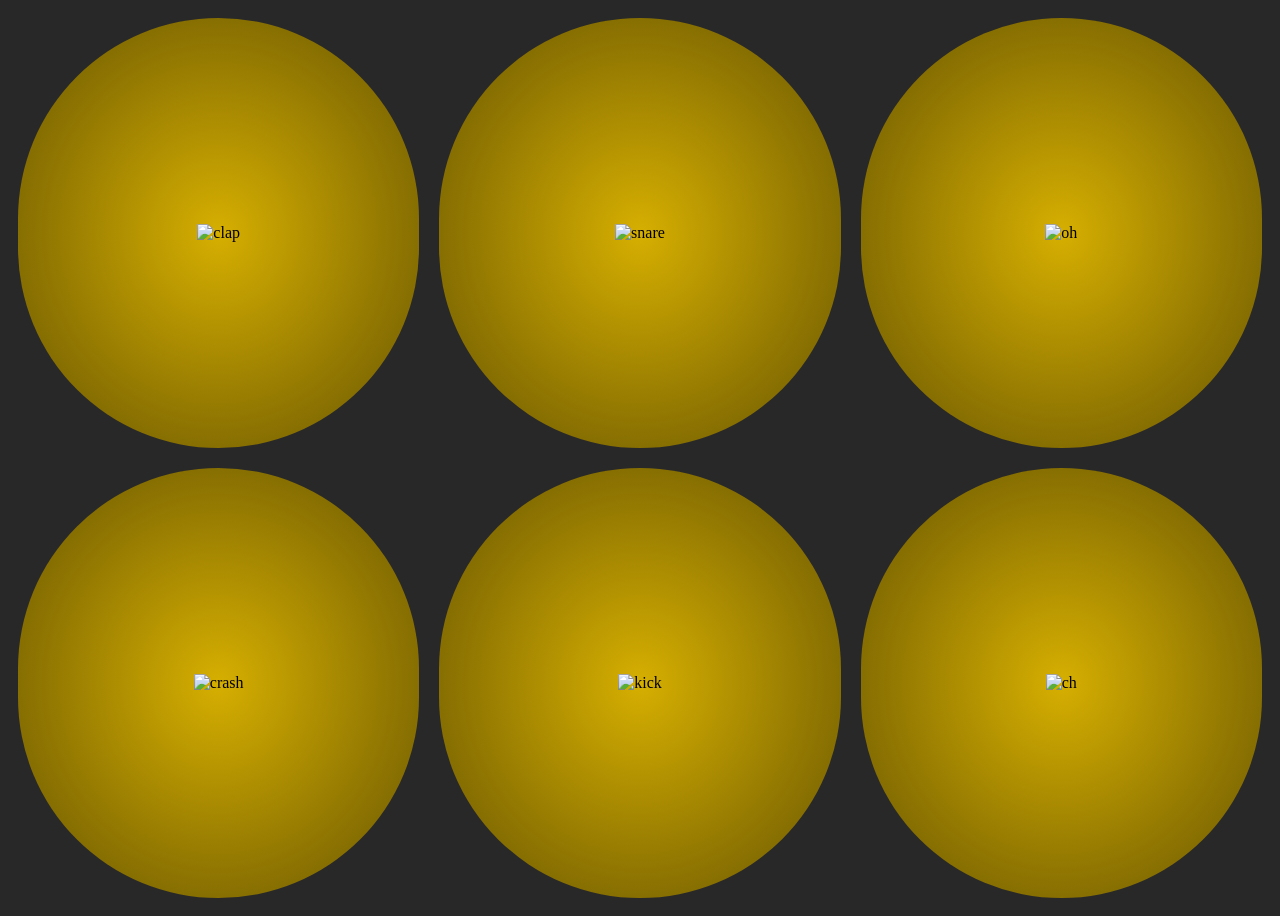
==== Drumkit.html @ 2adb863c "commit on master" ====
<!DOCTYPE html>
<html>
<head>
    <title>Drumset</title>
    <link rel="stylesheet" href="./stylesheet.css">
</head>
<body>
    <div class="drumkit">
        <div class="pad" data-sound="clap"><img src="https://raw.githubusercontent.com/musicandcode/drumkit/master/icons/clap.png" alt="clap"></div>
        <div class="pad" data-sound="highSnare"><img src="https://raw.githubusercontent.com/musicandcode/drumkit/master/icons/snare.png" alt="snare"></div>
        <div class="pad" data-sound="ope"><img src="https://raw.githubusercontent.com/musicandcode/drumkit/master/icons/open-hihat.png" alt="oh"></div>
        <div class="pad"><img src="https://raw.githubusercontent.com/musicandcode/drumkit/master/icons/crash.png" alt="crash"></div>
        <div class="pad"><img src="https://raw.githubusercontent.com/musicandcode/drumkit/master/icons/kick.png" alt="kick"></div>
        <div class="pad"><img src="https://raw.githubusercontent.com/musicandcode/drumkit/master/icons/closed-hihat.png" alt="ch"></div>

    </div>
    <script src="howler.min.js "></script>
<script src="App.js"></script>
</body>
---- stylesheet.css ----
html {
  margin: 0;
  padding: 0;
}


body {
  background: #282828;
}
.drumkit {
  display: flex;
  flex-wrap: wrap;
  justify-content: center;
  height: 100vh;
}
.pad {
  display: flex;
  justify-content: center;
  align-items: center;
  margin: 10px;
  border-radius: 600px;
  flex: 1 0 calc(33.333% - 30px);
  background: radial-gradient(rgb(214, 175, 1),rgb(102, 84, 2))
};
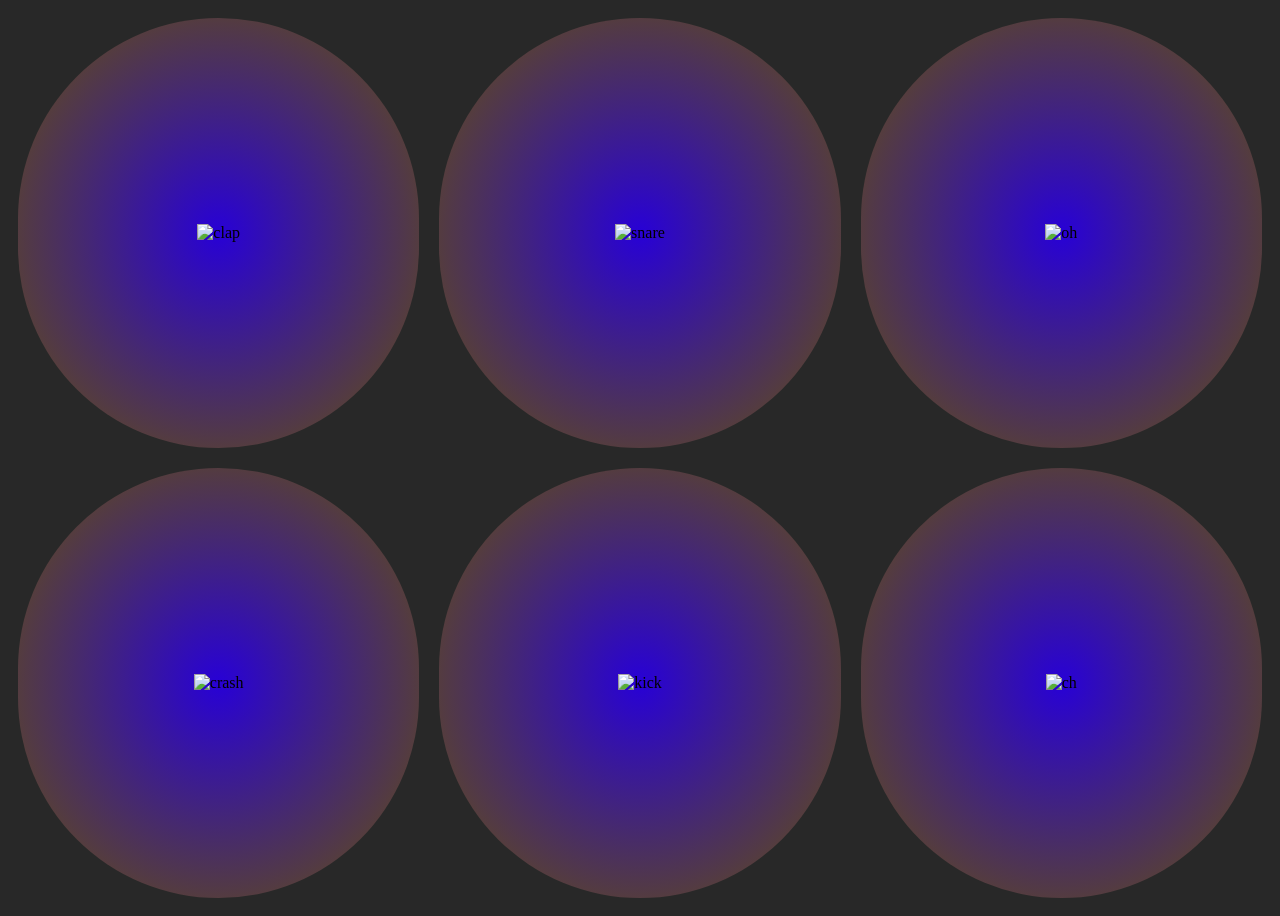
==== commit d39d8d75: "https://github.com/dunnie99/DRUMKIT" ====
--- a/Drumkit.html
+++ b/Drumkit.html
@@ -8,10 +8,10 @@
     <div class="drumkit">
         <div class="pad" data-sound="clap"><img src="https://raw.githubusercontent.com/musicandcode/drumkit/master/icons/clap.png" alt="clap"></div>
         <div class="pad" data-sound="highSnare"><img src="https://raw.githubusercontent.com/musicandcode/drumkit/master/icons/snare.png" alt="snare"></div>
-        <div class="pad" data-sound="ope"><img src="https://raw.githubusercontent.com/musicandcode/drumkit/master/icons/open-hihat.png" alt="oh"></div>
-        <div class="pad"><img src="https://raw.githubusercontent.com/musicandcode/drumkit/master/icons/crash.png" alt="crash"></div>
-        <div class="pad"><img src="https://raw.githubusercontent.com/musicandcode/drumkit/master/icons/kick.png" alt="kick"></div>
-        <div class="pad"><img src="https://raw.githubusercontent.com/musicandcode/drumkit/master/icons/closed-hihat.png" alt="ch"></div>
+        <div class="pad" data-sound="openhihat"><img src="https://raw.githubusercontent.com/musicandcode/drumkit/master/icons/open-hihat.png" alt="oh"></div>
+        <div class="pad" data-sound="crash"><img src="https://raw.githubusercontent.com/musicandcode/drumkit/master/icons/crash.png" alt="crash"></div>
+        <div class="pad" data-sound="highBass"><img src="https://raw.githubusercontent.com/musicandcode/drumkit/master/icons/kick.png" alt="kick"></div>
+        <div class="pad" data-sound="closedhihat"><img src="https://raw.githubusercontent.com/musicandcode/drumkit/master/icons/closed-hihat.png" alt="ch"></div>
 
     </div>
     <script src="howler.min.js "></script>
--- a/stylesheet.css
+++ b/stylesheet.css
@@ -20,5 +20,5 @@
   margin: 10px;
   border-radius: 600px;
   flex: 1 0 calc(33.333% - 30px);
-  background: radial-gradient(rgb(214, 175, 1),rgb(102, 84, 2))
+  background: radial-gradient(rgb(40, 1, 214),rgb(102, 84, 2))
 };
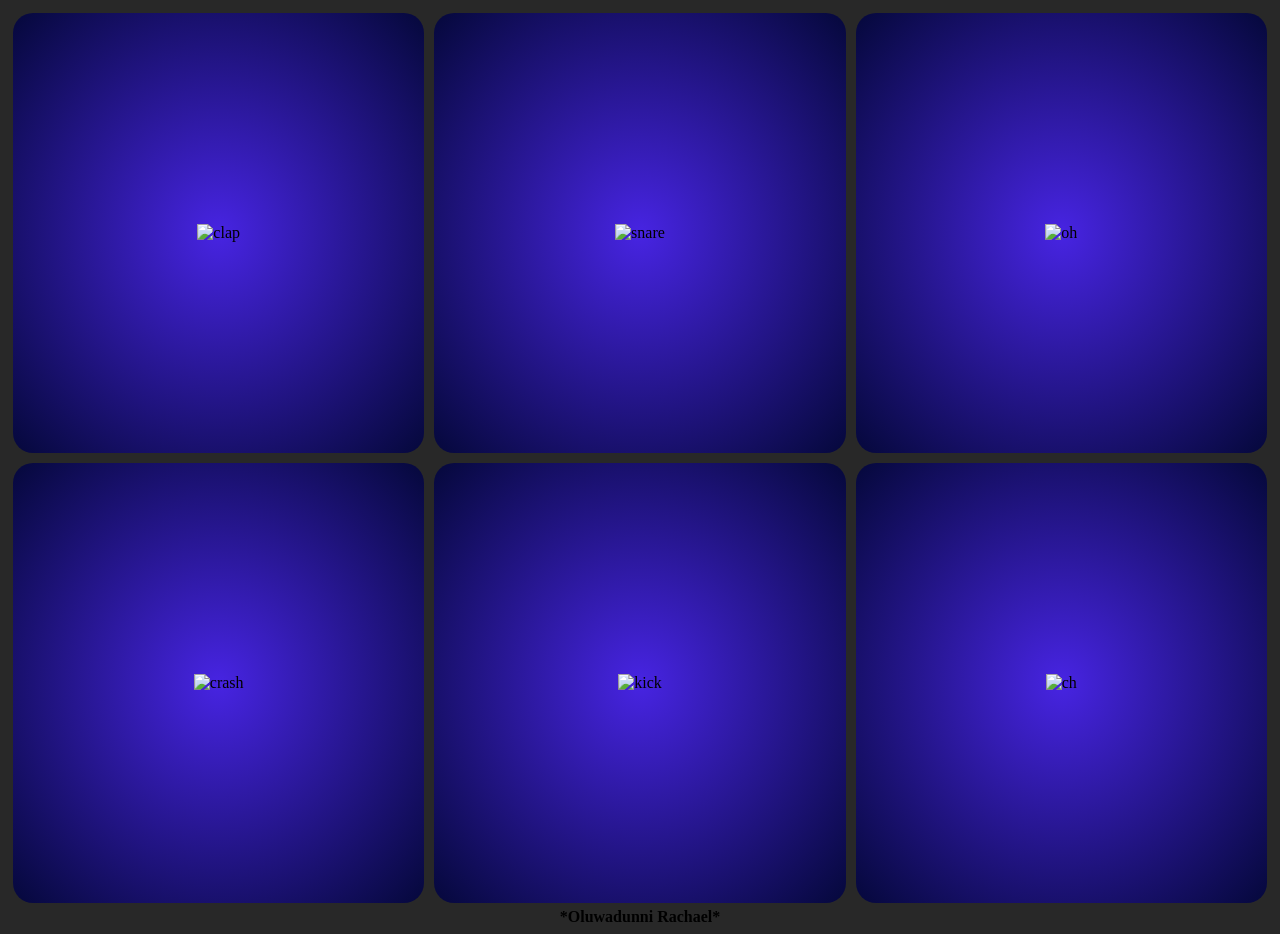
==== commit 571df833: "commit" ====
--- a/Drumkit.html
+++ b/Drumkit.html
@@ -16,4 +16,7 @@
     </div>
     <script src="howler.min.js "></script>
 <script src="App.js"></script>
-</body>+<footer>
+    *Oluwadunni Rachael*
+</footer>
+</html>
--- a/stylesheet.css
+++ b/stylesheet.css
@@ -6,19 +6,32 @@
 
 body {
   background: #282828;
+  text-align: center;
 }
 .drumkit {
   display: flex;
   flex-wrap: wrap;
   justify-content: center;
   height: 100vh;
+  height: calc(var(--vh, 1vh) * 100);
 }
 .pad {
   display: flex;
   justify-content: center;
   align-items: center;
-  margin: 10px;
-  border-radius: 600px;
-  flex: 1 0 calc(33.333% - 30px);
-  background: radial-gradient(rgb(40, 1, 214),rgb(102, 84, 2))
-};+  margin: 5px;
+  border-radius: 20px;
+  flex: 1 0 calc(33.333% - 20px);
+  background: radial-gradient(rgb(71, 36, 226),rgb(5, 8, 59))
+};
+
+.pad img {
+  width: 150px;
+  pointer-events: all;
+}
+footer{
+  font-weight: 900;
+  font-style: initial; 
+}
+
+
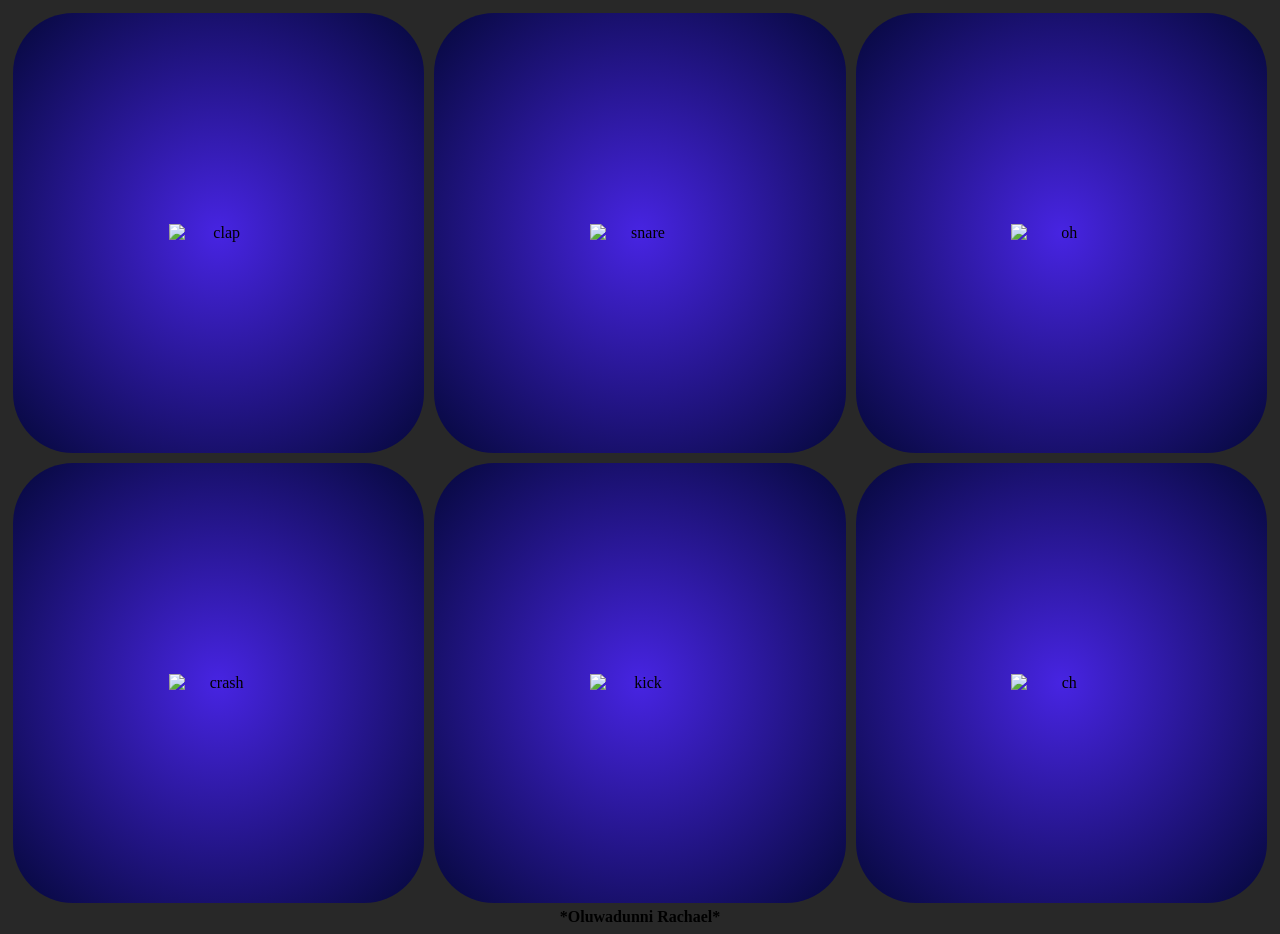
==== commit 2eb4688e: "master" ====
--- a/Drumkit.html
+++ b/Drumkit.html
@@ -6,12 +6,12 @@
 </head>
 <body>
     <div class="drumkit">
-        <div class="pad" data-sound="clap"><img src="https://raw.githubusercontent.com/musicandcode/drumkit/master/icons/clap.png" alt="clap"></div>
-        <div class="pad" data-sound="highSnare"><img src="https://raw.githubusercontent.com/musicandcode/drumkit/master/icons/snare.png" alt="snare"></div>
-        <div class="pad" data-sound="openhihat"><img src="https://raw.githubusercontent.com/musicandcode/drumkit/master/icons/open-hihat.png" alt="oh"></div>
-        <div class="pad" data-sound="crash"><img src="https://raw.githubusercontent.com/musicandcode/drumkit/master/icons/crash.png" alt="crash"></div>
-        <div class="pad" data-sound="highBass"><img src="https://raw.githubusercontent.com/musicandcode/drumkit/master/icons/kick.png" alt="kick"></div>
-        <div class="pad" data-sound="closedhihat"><img src="https://raw.githubusercontent.com/musicandcode/drumkit/master/icons/closed-hihat.png" alt="ch"></div>
+        <div class="pad" data-sound="clap"><img src="https://raw.githubusercontent.com/musicandcode/drumkit/master/icons/clap.png" alt="clap" style="width: 100px; pointer-events: none;"></div>
+        <div class="pad" data-sound="highSnare"><img src="https://raw.githubusercontent.com/musicandcode/drumkit/master/icons/snare.png" alt="snare" style="width: 100px; pointer-events: none;"></div>
+        <div class="pad" data-sound="openhihat"><img src="https://raw.githubusercontent.com/musicandcode/drumkit/master/icons/open-hihat.png" alt="oh" style="width: 100px; pointer-events: none;"></div>
+        <div class="pad" data-sound="crash"><img src="https://raw.githubusercontent.com/musicandcode/drumkit/master/icons/crash.png" alt="crash" style="width: 100px; pointer-events: none;"></div>
+        <div class="pad" data-sound="highBass"><img src="https://raw.githubusercontent.com/musicandcode/drumkit/master/icons/kick.png" alt="kick" style="width: 100px; pointer-events: none;"></div>
+        <div class="pad" data-sound="closedhihat"><img src="https://raw.githubusercontent.com/musicandcode/drumkit/master/icons/closed-hihat.png" alt="ch" style="width: 100px; pointer-events: none;"></div>
 
     </div>
     <script src="howler.min.js "></script>
--- a/stylesheet.css
+++ b/stylesheet.css
@@ -20,7 +20,7 @@
   justify-content: center;
   align-items: center;
   margin: 5px;
-  border-radius: 20px;
+  border-radius: 60px;
   flex: 1 0 calc(33.333% - 20px);
   background: radial-gradient(rgb(71, 36, 226),rgb(5, 8, 59))
 };
